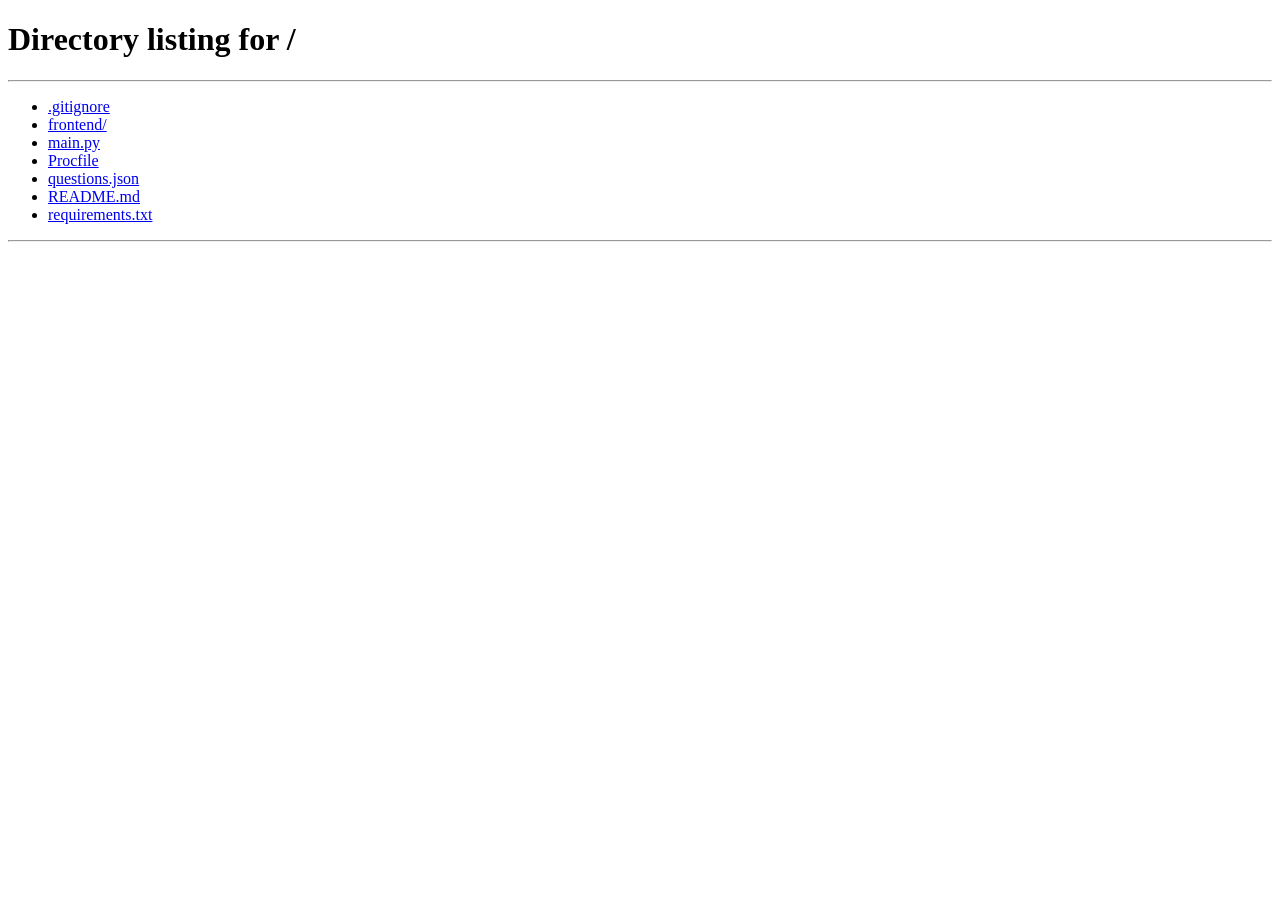
==== frontend/game.html @ bcccf20f "docs: add runbook and github import guide" ====
<!doctype html>
<html lang="zh-CN">
<head>
  <meta charset="UTF-8" />
  <meta name="viewport" content="width=device-width, initial-scale=1.0" />
  <title>真心话大冒险 - 游戏房间</title>
  <link rel="stylesheet" href="/frontend/styles.css" />
</head>
<body>
  <header class="banner compact">
    <h1>🎮 游戏房间</h1>
    <div class="banner-actions">
      <span id="roomTitle"></span>
      <a href="/" class="ghost-btn link-btn">返回大厅</a>
    </div>
  </header>

  <main class="game-layout">
    <section class="game-actions">
      <button id="rollBtn" class="primary-btn">🎲 掷骰子</button>
      <button id="drawBtn" class="primary-btn">🔥 抽题目</button>
    </section>

    <section id="log" class="log-panel"></section>

    <section class="chat-panel">
      <input id="messageInput" type="text" placeholder="输入聊天内容..." />
      <button id="sendBtn" class="primary-btn">发送消息</button>
    </section>
  </main>

  <script src="/frontend/game.js"></script>
</body>
</html>
---- frontend/styles.css ----
:root {
  --bg: #eef6ff;
  --card: #ffffff;
  --primary: #74a9ff;
  --primary-dark: #4a84e8;
  --text: #1f2c3d;
  --muted: #5e738a;
  --line: #d4e4fb;
}
* { box-sizing: border-box; }
body {
  margin: 0;
  font-family: "PingFang SC", "Microsoft YaHei", sans-serif;
  background: var(--bg);
  color: var(--text);
}
.banner {
  background: linear-gradient(120deg, #d8ebff, #b9d7ff);
  display: flex;
  justify-content: space-between;
  align-items: center;
  padding: 16px 24px;
  gap: 12px;
  flex-wrap: wrap;
}
.banner.compact { padding: 12px 16px; }
.banner h1 { margin: 0; font-size: 1.5rem; }
.banner-actions { display: flex; gap: 8px; align-items: center; flex-wrap: wrap; }
.container, .game-layout {
  max-width: 980px;
  margin: 20px auto;
  padding: 0 16px 24px;
}
.about, .create-room, .search-section, .room-card, .log-panel, .game-actions, .chat-panel {
  background: var(--card);
  border: 1px solid var(--line);
  border-radius: 14px;
  padding: 14px;
}
.about { max-width: 980px; margin: 16px auto 0; padding: 12px 16px; }
.search-section { display: flex; gap: 8px; margin-bottom: 14px; }
.search-section input { flex: 1; }
.create-room { margin-bottom: 14px; }
.create-row { display: flex; gap: 8px; }
.create-row input { flex: 1; }
input {
  width: 100%;
  border: 1px solid var(--line);
  border-radius: 10px;
  padding: 10px;
  font-size: 1rem;
}
.primary-btn, .ghost-btn {
  border-radius: 10px;
  border: 1px solid transparent;
  padding: 10px 14px;
  cursor: pointer;
  white-space: nowrap;
}
.primary-btn { background: var(--primary); color: white; }
.primary-btn:hover { background: var(--primary-dark); }
.ghost-btn { background: #f2f8ff; border-color: var(--line); color: var(--text); }
.room-list { display: grid; gap: 10px; }
.room-card h4 { margin: 0 0 6px; }
.room-meta { color: var(--muted); margin: 0 0 10px; font-size: .92rem; }
.footer { text-align: center; padding: 16px; color: var(--muted); }
.hidden { display: none; }
.user-tag {
  background: rgba(255, 255, 255, 0.8);
  padding: 6px 10px;
  border-radius: 999px;
  font-size: .9rem;
}

dialog { border: none; border-radius: 12px; padding: 0; }
.dialog-form { min-width: 300px; padding: 18px; display: grid; gap: 10px; }
.dialog-actions { display: flex; justify-content: flex-end; gap: 8px; }

.game-layout { display: grid; gap: 12px; }
.game-actions { display: flex; gap: 10px; }
.log-panel {
  min-height: 48vh;
  max-height: 56vh;
  overflow-y: auto;
  display: flex;
  flex-direction: column;
  gap: 8px;
}
.log-item {
  background: #f4f9ff;
  border: 1px solid #e2eeff;
  border-radius: 10px;
  padding: 8px 10px;
}
.chat-panel {
  position: sticky;
  bottom: 0;
  display: grid;
  grid-template-columns: 1fr auto;
  gap: 8px;
  padding-bottom: max(14px, env(safe-area-inset-bottom));
}
.link-btn { text-decoration: none; display: inline-flex; align-items: center; }

@media (max-width: 768px) {
  .search-section, .create-row { flex-direction: column; }
  .game-actions { display: grid; grid-template-columns: 1fr 1fr; }
  .chat-panel {
    grid-template-columns: 1fr;
    position: sticky;
  }
  .chat-panel button { width: 100%; }
  .banner h1 { font-size: 1.2rem; }
}
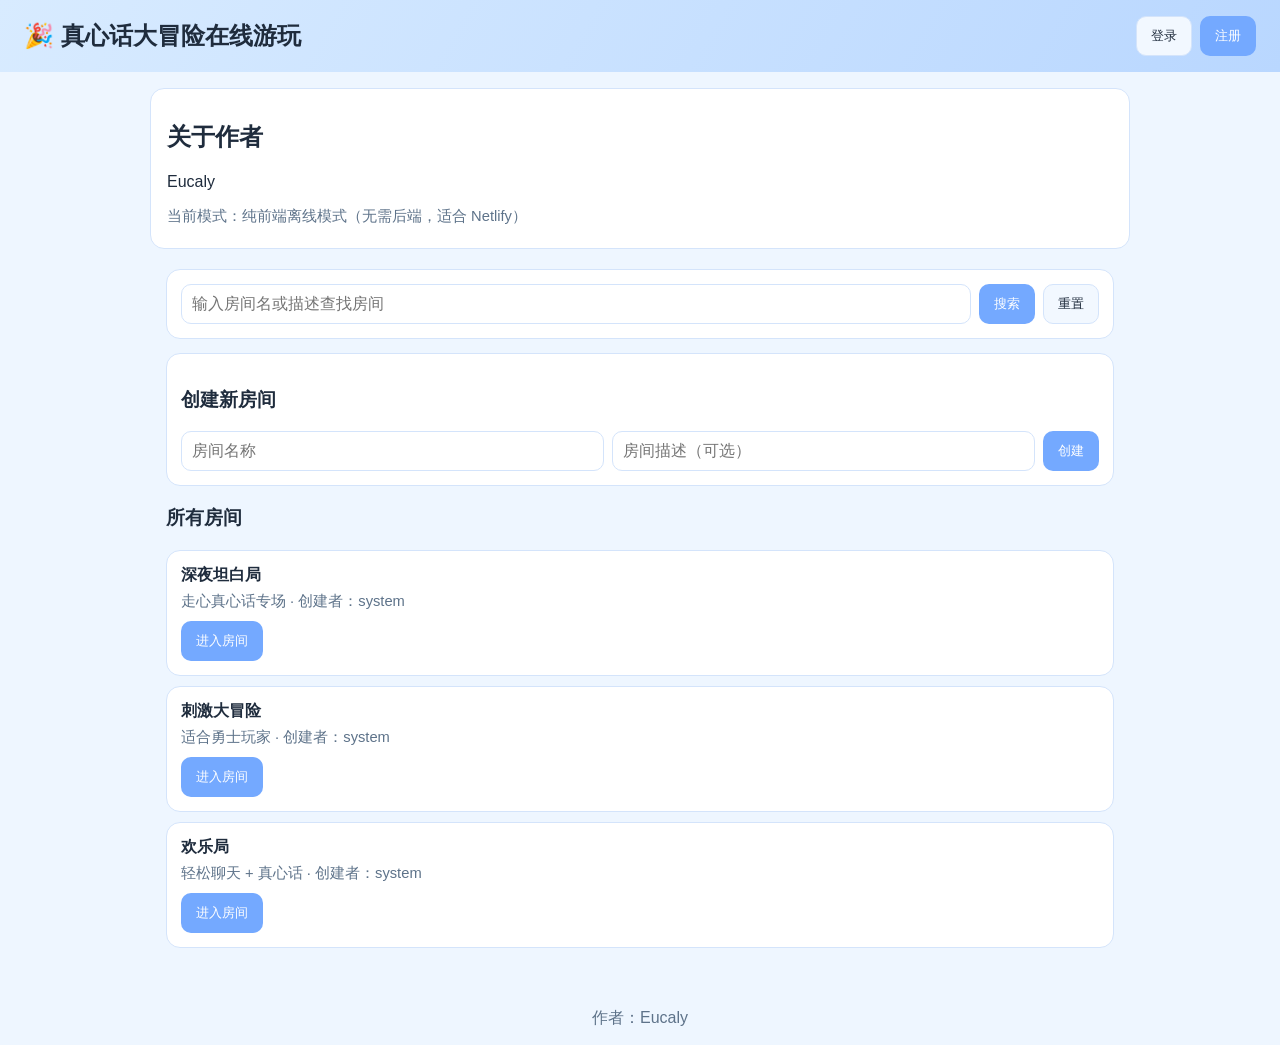
==== commit 19d2627b: "fix: make netlify static deploy work with offline mode" ====
--- a/frontend/game.html
+++ b/frontend/game.html
@@ -4,14 +4,14 @@
   <meta charset="UTF-8" />
   <meta name="viewport" content="width=device-width, initial-scale=1.0" />
   <title>真心话大冒险 - 游戏房间</title>
-  <link rel="stylesheet" href="/frontend/styles.css" />
+  <link rel="stylesheet" href="./styles.css" />
 </head>
 <body>
   <header class="banner compact">
     <h1>🎮 游戏房间</h1>
     <div class="banner-actions">
       <span id="roomTitle"></span>
-      <a href="/" class="ghost-btn link-btn">返回大厅</a>
+      <a href="./index.html" class="ghost-btn link-btn">返回大厅</a>
     </div>
   </header>
 
@@ -29,6 +29,6 @@
     </section>
   </main>
 
-  <script src="/frontend/game.js"></script>
+  <script src="./game.js"></script>
 </body>
 </html>
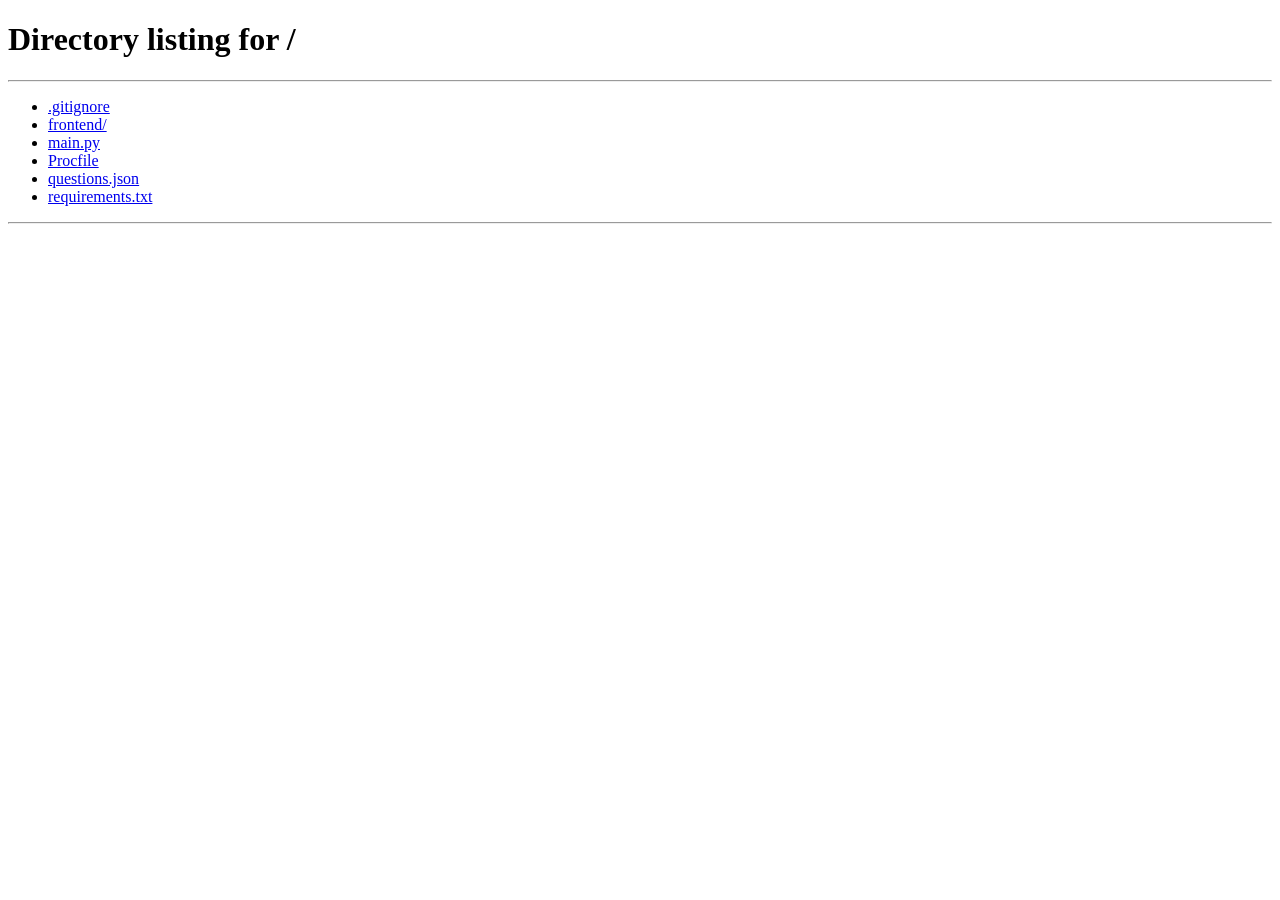
==== commit d0917271: "Merge branch 'main' into codex/create-online-truth-or-dare-game-site-dhqf9g" ====
--- a/frontend/game.html
+++ b/frontend/game.html
@@ -4,14 +4,14 @@
   <meta charset="UTF-8" />
   <meta name="viewport" content="width=device-width, initial-scale=1.0" />
   <title>真心话大冒险 - 游戏房间</title>
-  <link rel="stylesheet" href="./styles.css" />
+  <link rel="stylesheet" href="/frontend/styles.css" />
 </head>
 <body>
   <header class="banner compact">
     <h1>🎮 游戏房间</h1>
     <div class="banner-actions">
       <span id="roomTitle"></span>
-      <a href="./index.html" class="ghost-btn link-btn">返回大厅</a>
+      <a href="/" class="ghost-btn link-btn">返回大厅</a>
     </div>
   </header>
 
@@ -29,6 +29,6 @@
     </section>
   </main>
 
-  <script src="./game.js"></script>
+  <script src="/frontend/game.js"></script>
 </body>
 </html>
